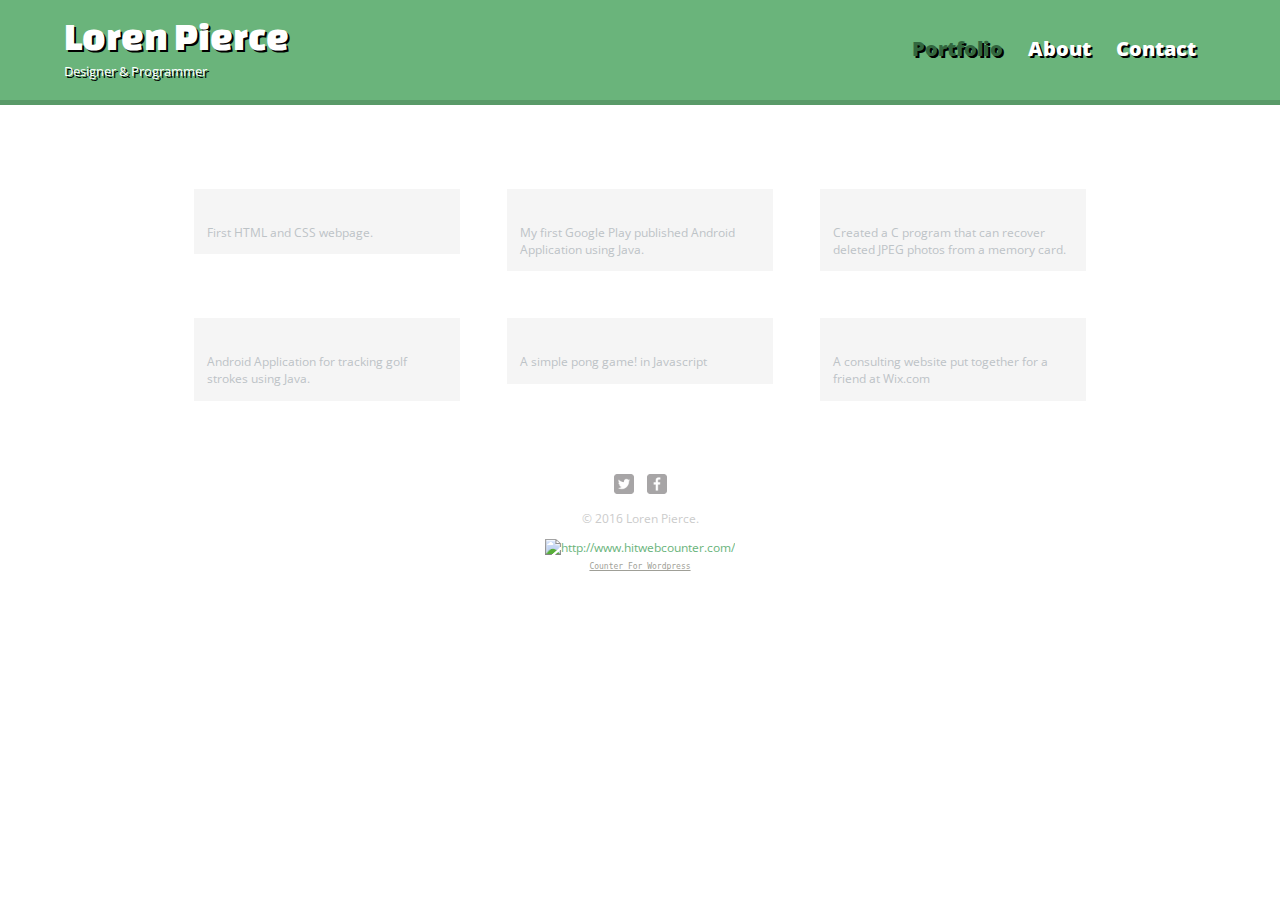
==== index.html @ 84283ba8 "Update index.html" ====
<!DOCTYPE html>
<html>
  <head>
    <meta charset="utf-8">
    <title>Loren Pierce | Designer and Programmer</title>
    <link rel="stylesheet" href="css/normalize.css">
    <link href="https://fonts.googleapis.com/css?family=Changa+One|Open+Sans:400,400i,700,700i,800" rel="stylesheet"> 
    <link rel="stylesheet" href="css/main.css">
    <link rel="stylesheet" href="css/responsive.css">
    <meta name="viewport" content="width=device-width, initial-scale=1.0">
  </head>
  <body>
    <header>
      <a href="index.html" id="logo">
        <h1>Loren Pierce</h1>
        <h2>Designer &amp; Programmer</h2>
      </a>
      <nav>
        <ul>
          <li><a href="index.html" class="selected">Portfolio</a></li>
          <li><a href="about.html">About</a></li>
          <li><a href="contact.html">Contact</a></li>
        </ul>
      </nav>
    </header>
    <div id="wrapper">
      <section>
        <ul id="gallery">
          <li>
            <a href="http://s.codepen.io/Chrostor/debug/qaNoPG/GnMnbVbOGnjM" target="_blank">
              <img src="http://www.badassoftheweek.com/images/165030126708/erikthered.jpg" alt="">
              <p>First HTML and CSS webpage.</p>
            </a>
          </li>
          <li>
            <a href="https://play.google.com/store/apps/details?id=headfracturestudios.codecatcher" target="_blank">
              <img src="https://lh3.googleusercontent.com/WVgRiJHHc5RtFUXzDIfWcn8VxdiJ4SkP8s9Rq68yObOyIRSWwuaARwjr0y6yNmC6Q0c=w300" alt="">
              <p>My first Google Play published Android Application using Java.</p>
            </a>
          </li>
          <li>
            <a href="https://github.com/Chrostor/CS50-Course-Programs/blob/master/pset4/recover/recover.c" target="_blank">
              <img src="https://lh3.googleusercontent.com/3gI9l3yQynt2cj1MFdTZbaYE0VK056s-lvE4iejCCZQ1_-S8v3ZGDCPsIhtQsOB8Kb8i=w300" alt="">
              <p>Created a C program that can recover deleted JPEG photos from a memory card.</p>
            </a>
          </li>
          <li>
            <a href="https://github.com/Chrostor/Golf_Scorecard" target="_blank">
              <img src="http://northtahoeadventures.com/wp-content/uploads/2012/06/iStock_000016359693Large_MINI_GOLF.jpg" alt="">
              <p>Android Application for tracking golf strokes using Java.</p>
            </a>
          </li>
          <li>
            <a href="http://s.codepen.io/Chrostor/debug/ZeOWWK/xJkjOWOnaZoM" target="_blank">
              <img src="https://upload.wikimedia.org/wikipedia/commons/f/f8/Pong.png" alt="">
              <p>A simple pong game! in Javascript</p>
            </a>
          </li>
          <li>
            <a href="http://pierceloren.wixsite.com/classroomserenity" target="_blank">
              <img src="http://teacher2teacherconsulting.education/wp-content/uploads/2016/01/Depositphotos_12095867_m-2015-dark.jpg" alt="">
              <p>A consulting website put together for a friend at Wix.com</p>
            </a>
          </li>
         </ul>
      </section>
      <footer>
        <a href="https://twitter.com/Chrostor"><img src="img/twitter-wrap.png" alt="Twitter Logo" class="social-icon"></a>
        <a href="https://www.facebook.com/loren.pierce.58"><img src="img/facebook-wrap.png" alt="Facebook Logo" class="social-icon"></a>
        <p>&copy; 2016 Loren Pierce.</p>
        <!-- hitwebcounter Code START -->
<a href="http://www.hitwebcounter.com" target="_blank">
<img src="http://hitwebcounter.com/counter/counter.php?page=6610909&style=0036&nbdigits=5&type=page&initCount=0" title="http://www.hitwebcounter.com/" Alt="http://www.hitwebcounter.com/"   border="0" >
</a>                                        <br/>
                                        <!-- hitwebcounter.com --><a href="http://www.hitwebcounter.com" title="Counter For Wordpress" 
                                        target="_blank" style="font-family: Geneva, Arial, Helvetica; 
                                        font-size: 8px; color: #9F9F97; text-decoration: underline ;"><code>Counter For Wordpress                                        </code>
                                        </a>   
      </footer>
    </div>
  </body>
</html>
---- css/main.css ----
/******************
GENERAL
******************/


body {
  font-family: 'Open Sans', sans-serif;
}

#wrapper {
  max-width: 940px;
  margin: 0 auto;
  padding: 0 5%;
}

a {
  text-decoration: none; 
}

img {
  max-width: 100%; 
}

h3 {
  margin: 0 0 1em 0; 
}

header {
  text-shadow: 2px 2px black; 
}



/******************
HEADING
******************/

header {
  float: left;
  margin: 0 0 30px 0;
  padding: 5px 0 0 0;
  width: 100%;
}

/* logo text */
#logo {
  text-align: center;
  margin: 0;  
}

h1 {
  font-family: 'Changa One' , sans-serif;
  margin: 15px 0;
  font-size: 1.75em;
  font-weight: normal;
  line-height: 0.8em;
}

h2 {
  font-size: 0.75em;
  margin: -5px 0 0;
  font-weight: normal;
}


/******************
NAVIGATION
******************/

nav {
  text-align: center;
  padding: 10px 0;
  margin: 20px 0 0;
}

nav ul {
  list-style: none;
  margin: 0 10px;
  padding: 0;
}

nav li {
  display: inline-block;
}

nav a {
  font-weight: 800;
  padding: 15px 10px;
}


/******************
FOOOTER
******************/

footer {
  font-size: 0.75em;
  text-align: center;
  clear: both;
  padding-top: 50px;
  color: #ccc;
}

.social-icon {
  width: 20px;
  height: 20px;
  margin: 0 5px;
}


/******************
PAGE PORTFOLIO
******************/

#gallery {
  margin: 0;
  padding: 0;
  list-style: none;
}

#gallery li {
  float: left;
  width: 45%;
  margin: 2.5%;
  background-color: #f5f5f5;
  color: #bdc3c7;
}

#gallery li a p {
  margin: 0;
  padding: 5%;
  font-size: 0.75em;
  color: #bdc3c7;
}


/******************
PAGE: ABOUT
******************/


.profile-photo {
  display: block;
  max-width: 150px;
  margin: 0 auto 30px;
  border-radius: 100%;
  border: 1px solid #021a40;
}



/******************
PAGE: CONTACT
******************/

.contact-info {
  list-style: none;
  padding: 0;
  margin: 0;
  font-size: 0.9em;
}

.contact-info a {
  display: block;
  min-height: 20px;
  background-repeat: no-repeat;
  background-size: 20px 20px; 
  padding: 0 0 0 30px;
  margin: 0 0 10px;
}

.contact-info li.phone a {
  background-image: url('../img/phone.png');
}

.contact-info li.mail a {
  background-image: url('../img/mail.png');
}

.contact-info li.twitter a {
  background-image: url('../img/twitter.png');
}


/******************
COLORS
******************/

/* site body */
body {
  background-color: #fff;
  color: #999;
}

/* green header */
header {
  background-color: #6ab47b;
  border-color: #599a68;
}

/* nav background on mobile */
nav {
  background: #599a68; 
}

h1, h2 {
  color: #fff; 
}

a {
  color: #6ab47b; 
}

/* color for a nav link */
nav a, nav a:visited {
  color: #fff; 
}

/* selected nav link */
nav a.selected, nav a:hover {
  color: #32673f; 
}
---- css/responsive.css ----
@media screen and (min-width: 480px){
  
  
    /******************
    TWO COLUMN LAYOUT
    ******************/
  
    #primary {
      width: 50%;
      float: left;
    }
  
    #secondary {
      width: 40%;
      float: right;
    }
  
    /******************
    PAGE: PORTFOLIO
    ******************/
  
    #gallery li {
      width: 28.3333%;
    }
  
    #gallery li:nth-child(4n) {
      clear: left;
    }
      
    /******************
    PAGE: ABOUT
    ******************/
      
    .profile-photo {
      float: left;
      margin: 0 5% 80px 0;
    }
}

@media screen and (min-width: 660px){
 
    /******************
    HEADER
    ******************/  
  
    nav {
      background: none;
      float: right;
      font-size: 1.25em;
      margin-right: 5%;
      text-align: right;
      width: 45%;
    }
  
    #logo {
      float: left;
      margin-left: 5%;
      text-align: left;
      width: 45%;
    }
  
    h1 {
      font-size:2.5em;
    }
  
    h2 {
      font-size: 0.825em;
      margin-bottom: 20px;
    }
  
    header {
      border-bottom: 5px solid #599a68;
      margin-bottom: 60px;
    }
  
  
}
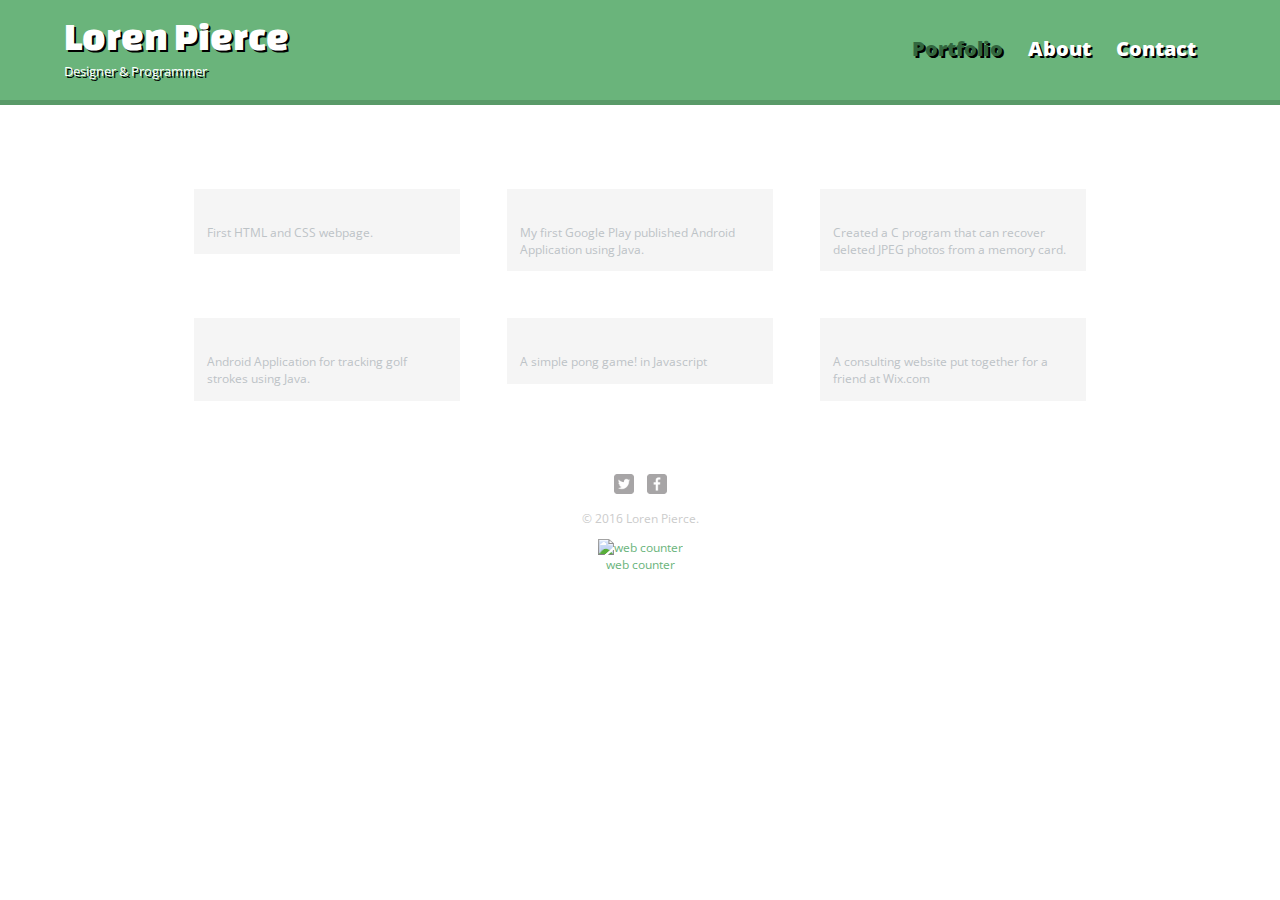
==== commit 1417e9e3: "fixed broken site counter" ====
--- a/index.html
+++ b/index.html
@@ -27,7 +27,7 @@
       <section>
         <ul id="gallery">
           <li>
-            <a href="http://s.codepen.io/Chrostor/debug/qaNoPG/GnMnbVbOGnjM" target="_blank">
+            <a href="tributepage/erikthered.html" target="_blank">
               <img src="http://www.badassoftheweek.com/images/165030126708/erikthered.jpg" alt="">
               <p>First HTML and CSS webpage.</p>
             </a>
@@ -51,7 +51,7 @@
             </a>
           </li>
           <li>
-            <a href="http://s.codepen.io/Chrostor/debug/ZeOWWK/xJkjOWOnaZoM" target="_blank">
+            <a href="game.html" target="_blank">
               <img src="https://upload.wikimedia.org/wikipedia/commons/f/f8/Pong.png" alt="">
               <p>A simple pong game! in Javascript</p>
             </a>
@@ -68,14 +68,10 @@
         <a href="https://twitter.com/Chrostor"><img src="img/twitter-wrap.png" alt="Twitter Logo" class="social-icon"></a>
         <a href="https://www.facebook.com/loren.pierce.58"><img src="img/facebook-wrap.png" alt="Facebook Logo" class="social-icon"></a>
         <p>&copy; 2016 Loren Pierce.</p>
-        <!-- hitwebcounter Code START -->
-<a href="http://www.hitwebcounter.com" target="_blank">
-<img src="http://hitwebcounter.com/counter/counter.php?page=6610909&style=0036&nbdigits=5&type=page&initCount=0" title="http://www.hitwebcounter.com/" Alt="http://www.hitwebcounter.com/"   border="0" >
-</a>                                        <br/>
-                                        <!-- hitwebcounter.com --><a href="http://www.hitwebcounter.com" title="Counter For Wordpress" 
-                                        target="_blank" style="font-family: Geneva, Arial, Helvetica; 
-                                        font-size: 8px; color: #9F9F97; text-decoration: underline ;"><code>Counter For Wordpress                                        </code>
-                                        </a>   
+        <!-- Start of SimpleHitCounter Code -->
+<div align="center"><a href="http://www.simplehitcounter.com" target="_blank"><img src="http://simplehitcounter.com/hit.php?uid=2241552&f=16777215&b=0" border="0" height="18" width="83" alt="web counter"></a><br><a href="http://www.simplehitcounter.com" target="_blank" style="text-decoration:none;">web counter</a></div>
+<!-- End of SimpleHitCounter Code -->
+
       </footer>
     </div>
   </body>
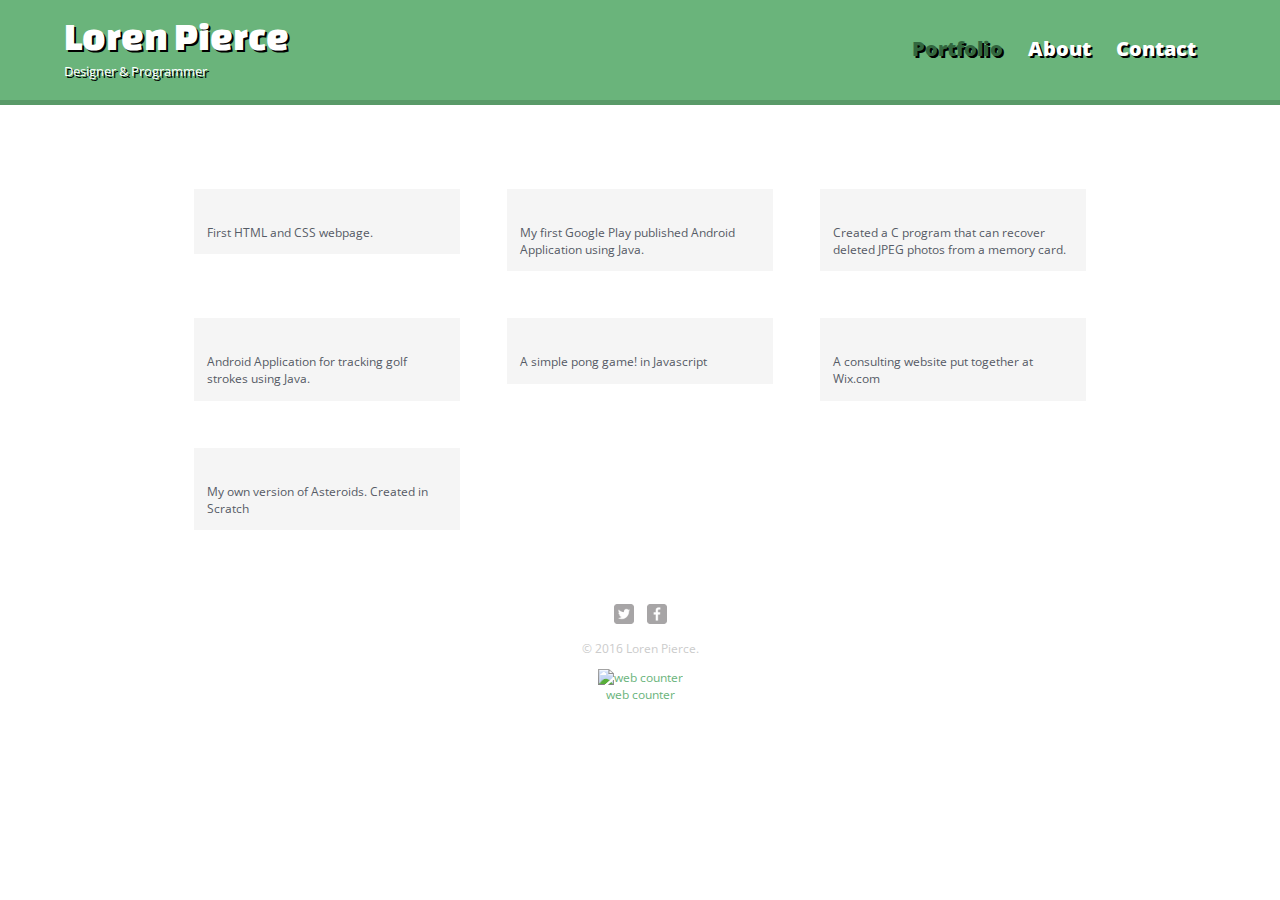
==== commit effcfd03: "added portfolio item" ====
--- a/index.html
+++ b/index.html
@@ -59,7 +59,13 @@
           <li>
             <a href="http://pierceloren.wixsite.com/classroomserenity" target="_blank">
               <img src="http://teacher2teacherconsulting.education/wp-content/uploads/2016/01/Depositphotos_12095867_m-2015-dark.jpg" alt="">
-              <p>A consulting website put together for a friend at Wix.com</p>
+              <p>A consulting website put together at Wix.com</p>
+            </a>
+          </li>
+          <li>
+            <a href="https://scratch.mit.edu/projects/129385263/" target="_blank">
+              <img src="https://www.technologyuk.net/computer-gaming/gaming-landmarks/images/gaming_landmarks_0012.gif" alt="">
+              <p>My own version of Asteroids.  Created in Scratch</p>
             </a>
           </li>
          </ul>
--- a/css/main.css
+++ b/css/main.css
@@ -130,7 +130,7 @@
   margin: 0;
   padding: 5%;
   font-size: 0.75em;
-  color: #bdc3c7;
+  color: #555b66;
 }
 
 
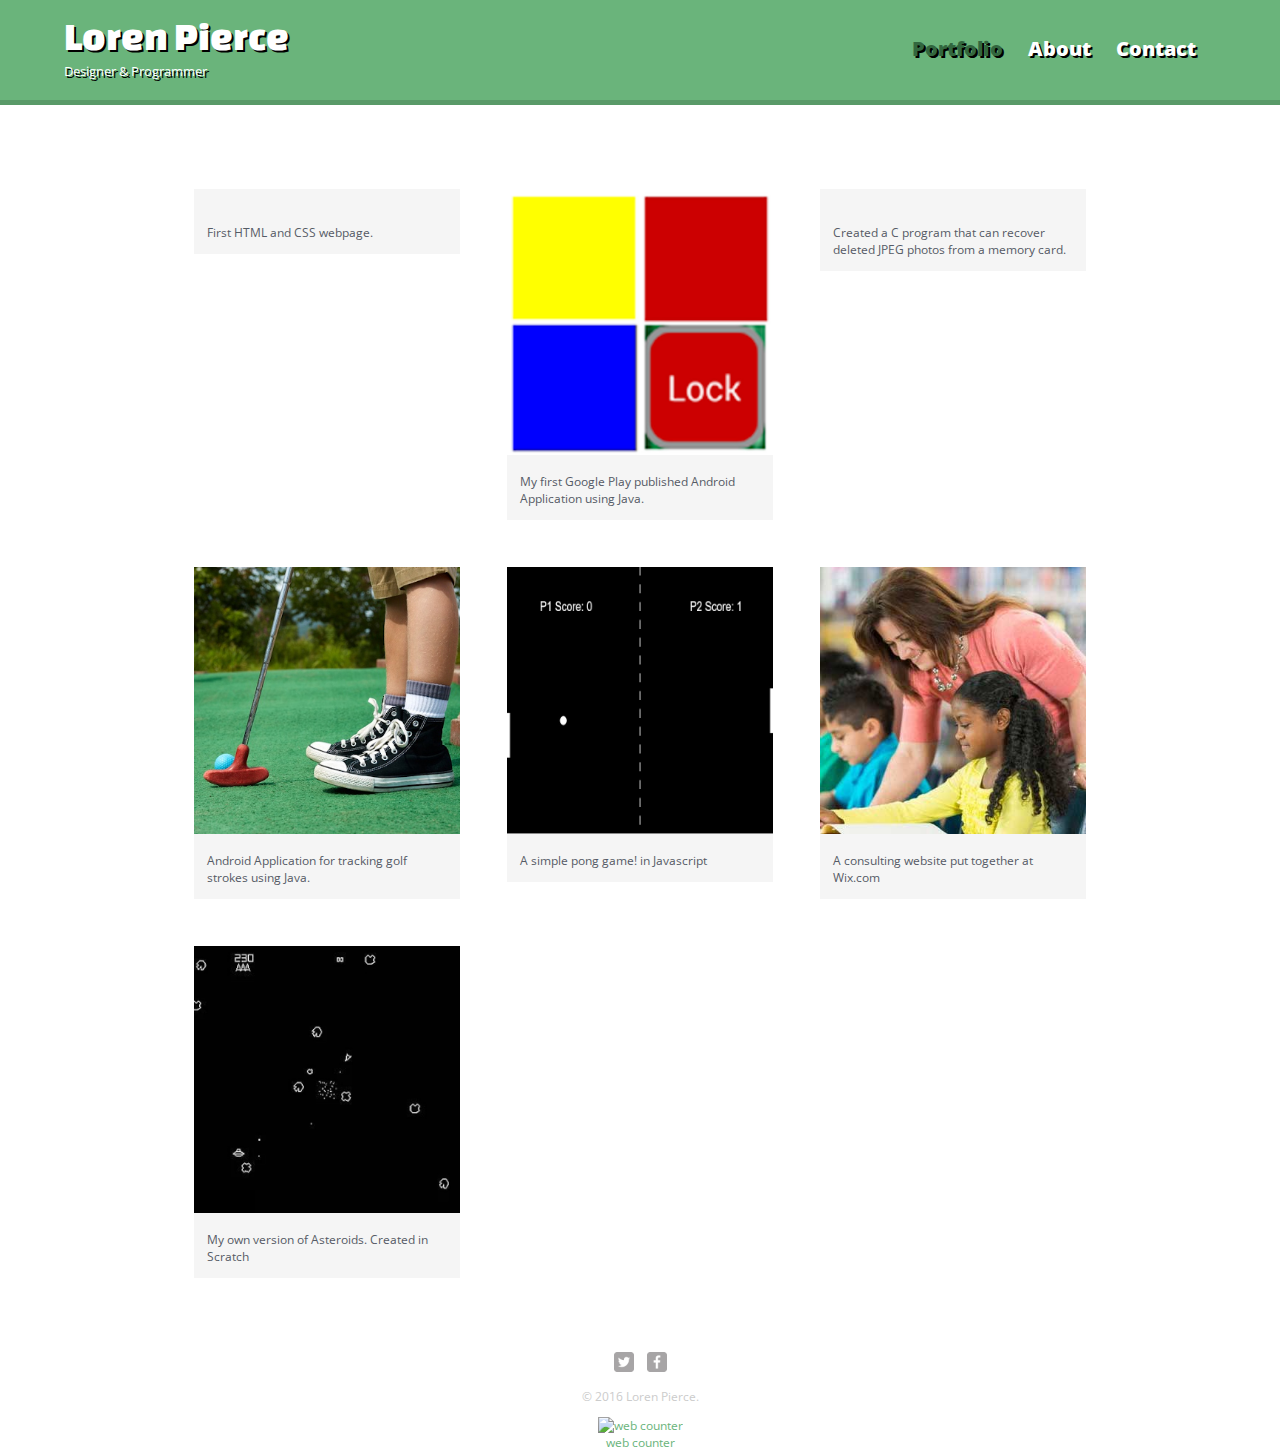
==== commit 69ad61f4: "replace missing files" ====
--- a/index.html
+++ b/index.html
@@ -34,7 +34,7 @@
           </li>
           <li>
             <a href="https://play.google.com/store/apps/details?id=headfracturestudios.codecatcher" target="_blank">
-              <img src="https://lh3.googleusercontent.com/WVgRiJHHc5RtFUXzDIfWcn8VxdiJ4SkP8s9Rq68yObOyIRSWwuaARwjr0y6yNmC6Q0c=w300" alt="">
+              <img src="img/code_catcher_update.jpg" alt="">
               <p>My first Google Play published Android Application using Java.</p>
             </a>
           </li>
@@ -46,25 +46,25 @@
           </li>
           <li>
             <a href="https://github.com/Chrostor/Golf_Scorecard" target="_blank">
-              <img src="http://northtahoeadventures.com/wp-content/uploads/2012/06/iStock_000016359693Large_MINI_GOLF.jpg" alt="">
+              <img src="img/minig_update.jpg" alt="">
               <p>Android Application for tracking golf strokes using Java.</p>
             </a>
           </li>
           <li>
             <a href="game.html" target="_blank">
-              <img src="https://upload.wikimedia.org/wikipedia/commons/f/f8/Pong.png" alt="">
+              <img src="img/pong.jpg" alt="">
               <p>A simple pong game! in Javascript</p>
             </a>
           </li>
           <li>
             <a href="http://pierceloren.wixsite.com/classroomserenity" target="_blank">
-              <img src="http://teacher2teacherconsulting.education/wp-content/uploads/2016/01/Depositphotos_12095867_m-2015-dark.jpg" alt="">
+              <img src="img/teach_consult_update.jpg" alt="">
               <p>A consulting website put together at Wix.com</p>
             </a>
           </li>
           <li>
             <a href="https://scratch.mit.edu/projects/129385263/" target="_blank">
-              <img src="https://www.technologyuk.net/computer-gaming/gaming-landmarks/images/gaming_landmarks_0012.gif" alt="">
+              <img src="img/asteroids_update.jpg" alt="">
               <p>My own version of Asteroids.  Created in Scratch</p>
             </a>
           </li>
--- a/css/main.css
+++ b/css/main.css
@@ -124,6 +124,10 @@
   margin: 2.5%;
   background-color: #f5f5f5;
   color: #bdc3c7;
+  -webkit-transition: all 0.3s ease;
+  -moz-transition: all 0.3s ease;
+  -o-transition: all 0.3s ease;
+  transition: all 0.3s ease;
 }
 
 #gallery li a p {
@@ -131,6 +135,13 @@
   padding: 5%;
   font-size: 0.75em;
   color: #555b66;
+}
+
+#gallery li:hover {
+  -webkit-transform: scale(1.2);
+  -moz-transform: scale(1.2);
+  -o-transition: scale(1.2);
+  transform: scale(1.2);
 }
 
 
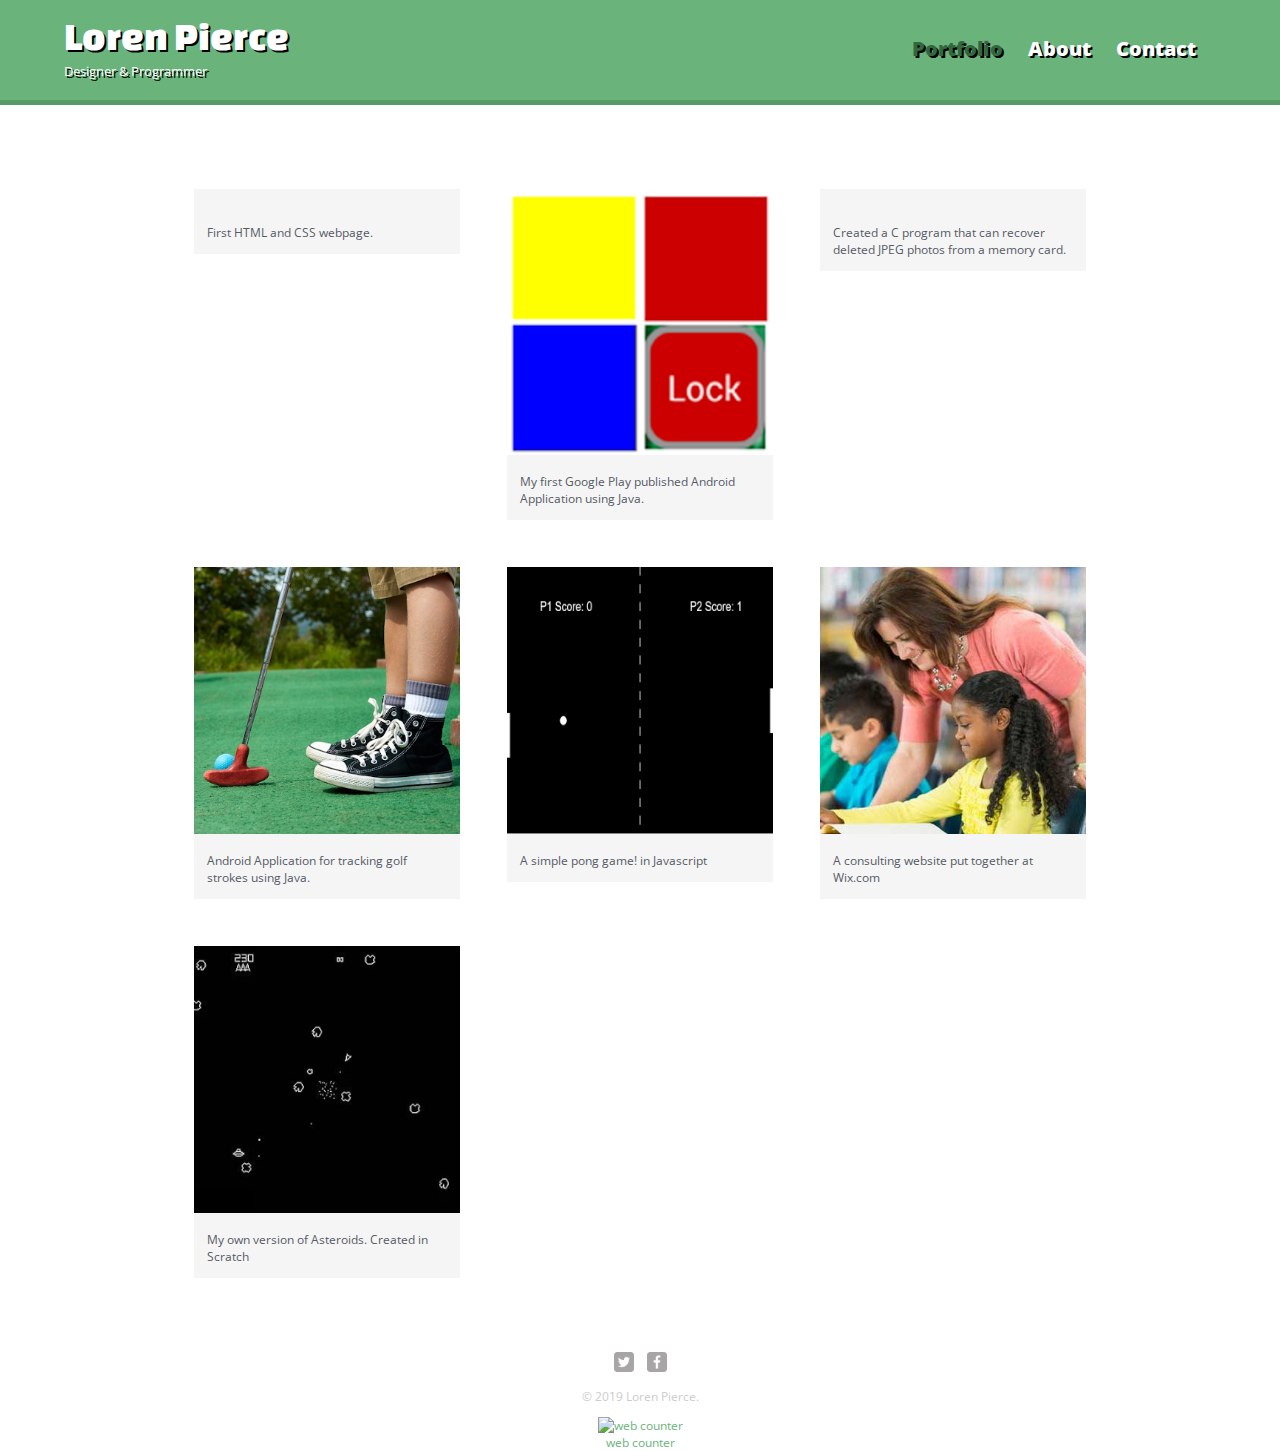
==== commit 3abcfa41: "Update index.html" ====
--- a/index.html
+++ b/index.html
@@ -73,7 +73,7 @@
       <footer>
         <a href="https://twitter.com/Chrostor"><img src="img/twitter-wrap.png" alt="Twitter Logo" class="social-icon"></a>
         <a href="https://www.facebook.com/loren.pierce.58"><img src="img/facebook-wrap.png" alt="Facebook Logo" class="social-icon"></a>
-        <p>&copy; 2016 Loren Pierce.</p>
+        <p>&copy; 2019 Loren Pierce.</p>
         <!-- Start of SimpleHitCounter Code -->
 <div align="center"><a href="http://www.simplehitcounter.com" target="_blank"><img src="http://simplehitcounter.com/hit.php?uid=2241552&f=16777215&b=0" border="0" height="18" width="83" alt="web counter"></a><br><a href="http://www.simplehitcounter.com" target="_blank" style="text-decoration:none;">web counter</a></div>
 <!-- End of SimpleHitCounter Code -->
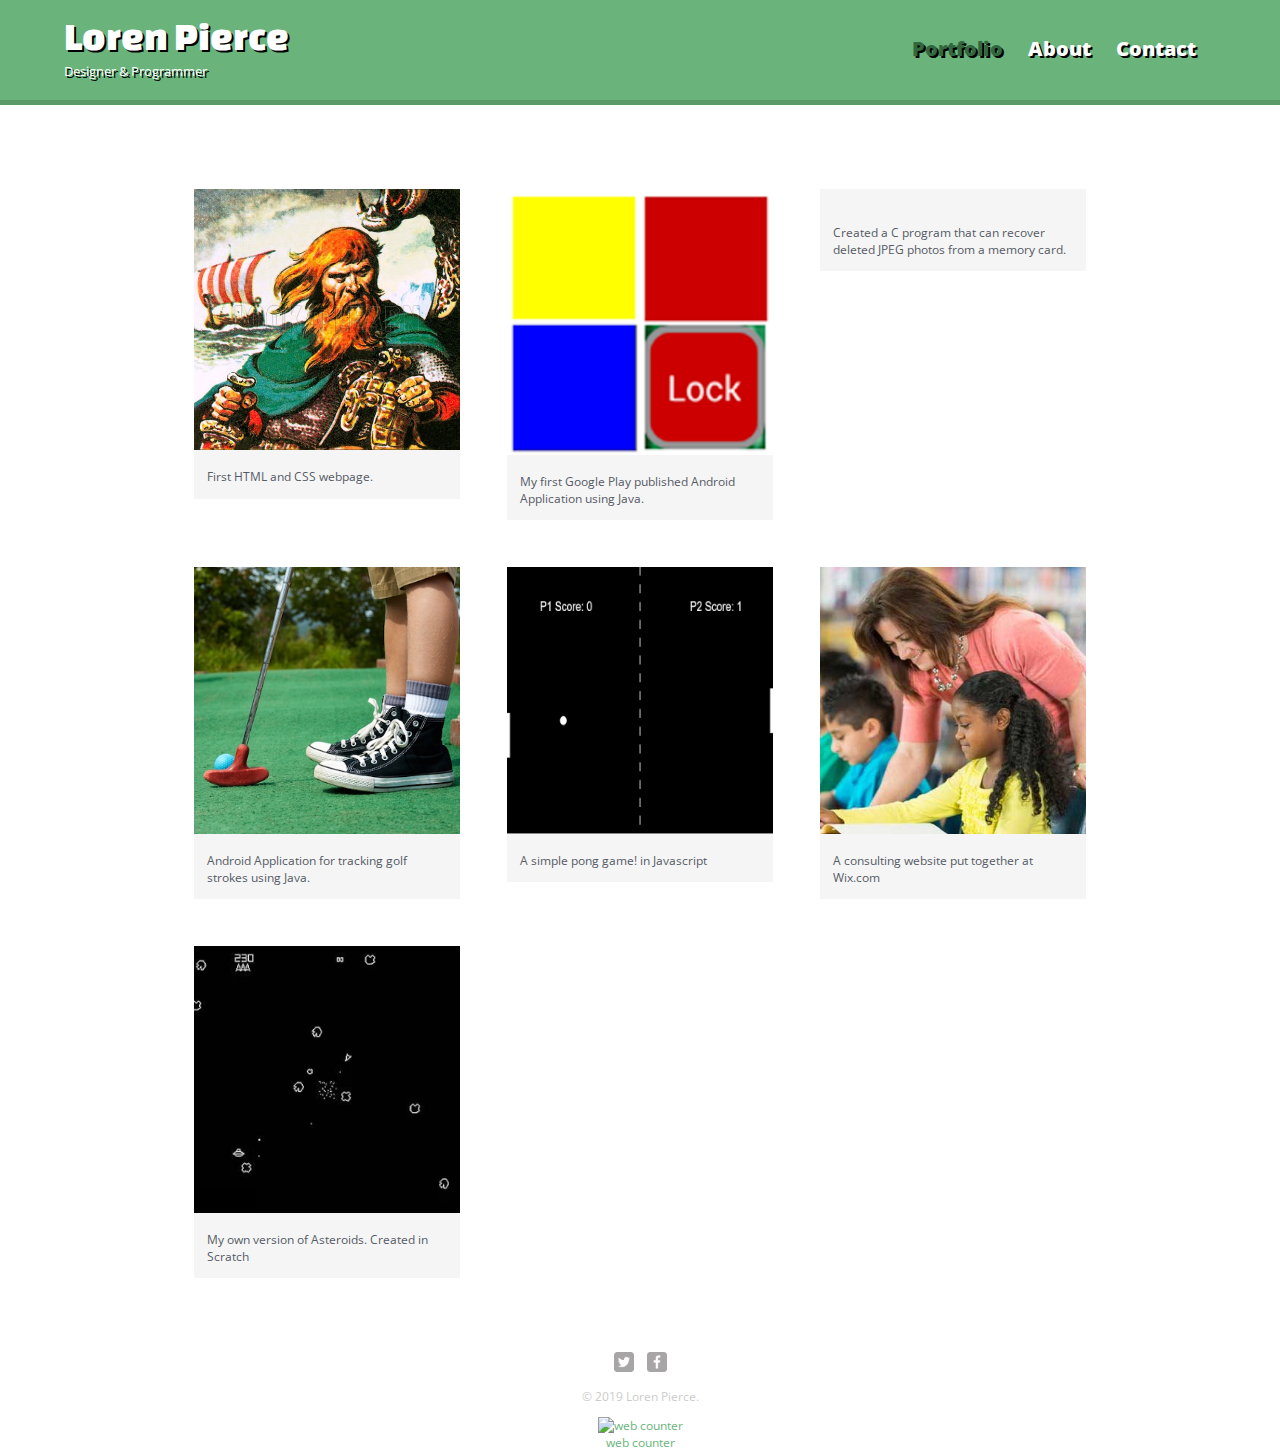
==== commit 67efa0e6: "fix image" ====
--- a/index.html
+++ b/index.html
@@ -28,7 +28,7 @@
         <ul id="gallery">
           <li>
             <a href="tributepage/erikthered.html" target="_blank">
-              <img src="http://www.badassoftheweek.com/images/165030126708/erikthered.jpg" alt="">
+              <img src="img/erikthered.jpg" alt="">
               <p>First HTML and CSS webpage.</p>
             </a>
           </li>
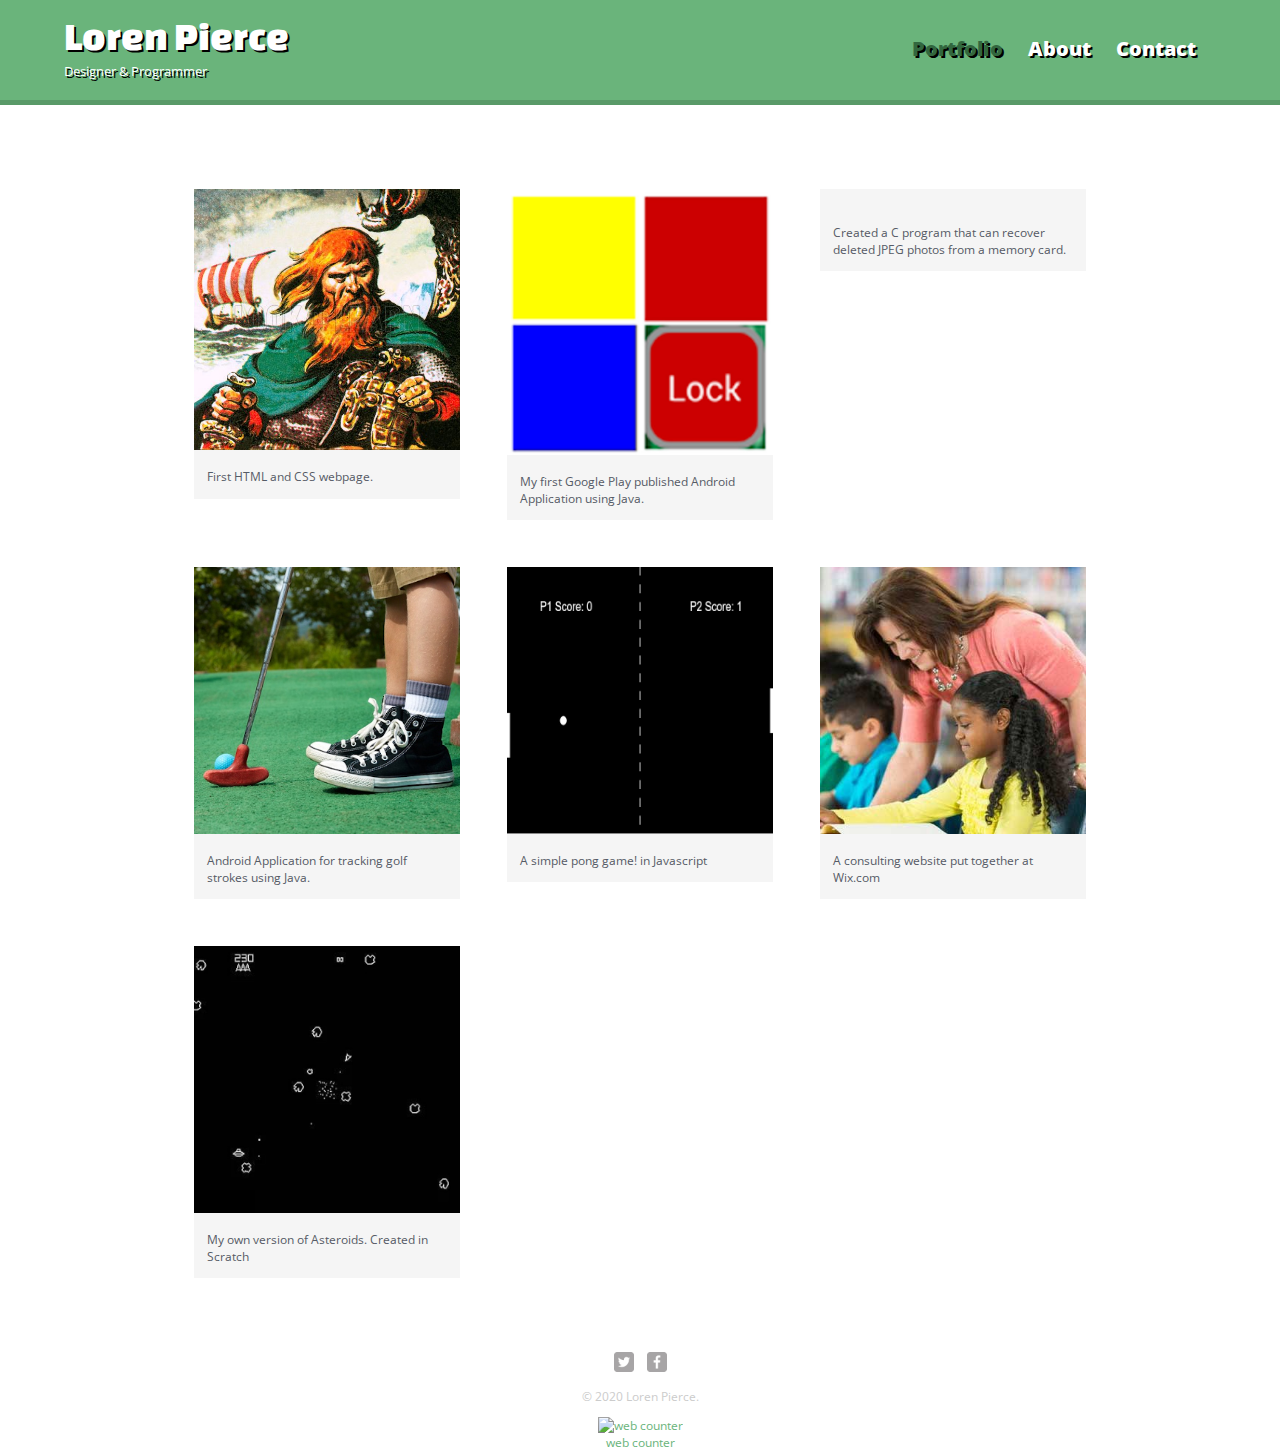
==== commit cb90f17f: "update images" ====
--- a/index.html
+++ b/index.html
@@ -73,7 +73,7 @@
       <footer>
         <a href="https://twitter.com/Chrostor"><img src="img/twitter-wrap.png" alt="Twitter Logo" class="social-icon"></a>
         <a href="https://www.facebook.com/loren.pierce.58"><img src="img/facebook-wrap.png" alt="Facebook Logo" class="social-icon"></a>
-        <p>&copy; 2019 Loren Pierce.</p>
+        <p>&copy; 2020 Loren Pierce.</p>
         <!-- Start of SimpleHitCounter Code -->
 <div align="center"><a href="http://www.simplehitcounter.com" target="_blank"><img src="http://simplehitcounter.com/hit.php?uid=2241552&f=16777215&b=0" border="0" height="18" width="83" alt="web counter"></a><br><a href="http://www.simplehitcounter.com" target="_blank" style="text-decoration:none;">web counter</a></div>
 <!-- End of SimpleHitCounter Code -->
